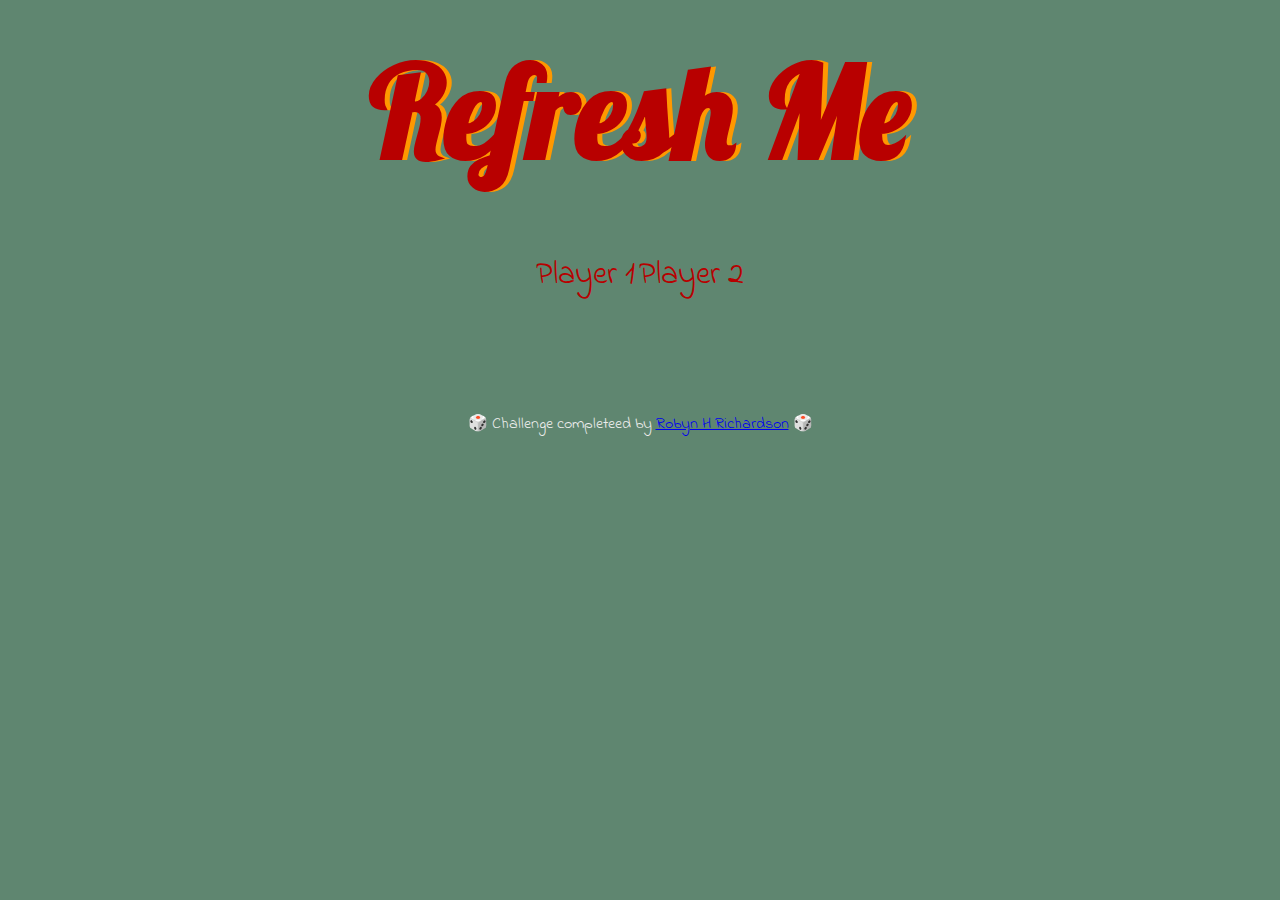
==== index.html @ 911a4639 "renamed index.html" ====
<!DOCTYPE html>
<html lang="en" dir="ltr">
  <head>
    <meta charset="utf-8" />
    <title>Dicee</title>
    <link rel="stylesheet" href="styles.css" />
    <link
      href="https://fonts.googleapis.com/css?family=Indie+Flower|Lobster"
      rel="stylesheet"
    />
  </head>
  <body>
    <div class="container">
      <h1>Refresh Me</h1>

      <div class="dice">
        <p>Player 1</p>
        <img class="img1" src="" />
      </div>

      <div class="dice">
        <p>Player 2</p>
        <img class="img2" src="" />
      </div>
    </div>
  </body>
  <script src="index.js" charset="utf-8"></script>
  <footer>
    🎲 Challenge completeed by
    <a href="https://robynhrich.netlify.app">Robyn H Richardson</a> 🎲
  </footer>
</html>
---- styles.css ----
.container {
  width: 70%;
  margin: auto;
  text-align: center;
}

.dice {
  text-align: center;
  display: inline-block;
}

body {
  background-color: #5f8670;
}

h1 {
  margin: 30px;
  font-family: "Lobster", cursive;
  text-shadow: 5px 0 #ff9800;
  font-size: 8rem;
  color: #b80000;
}

p {
  font-size: 2rem;
  color: #b80000;
  font-family: "Indie Flower", cursive;
}

img {
  width: 80%;
}

footer {
  margin-top: 5%;
  color: #eeeeee;
  text-align: center;
  font-family: "Indie Flower", cursive;
}
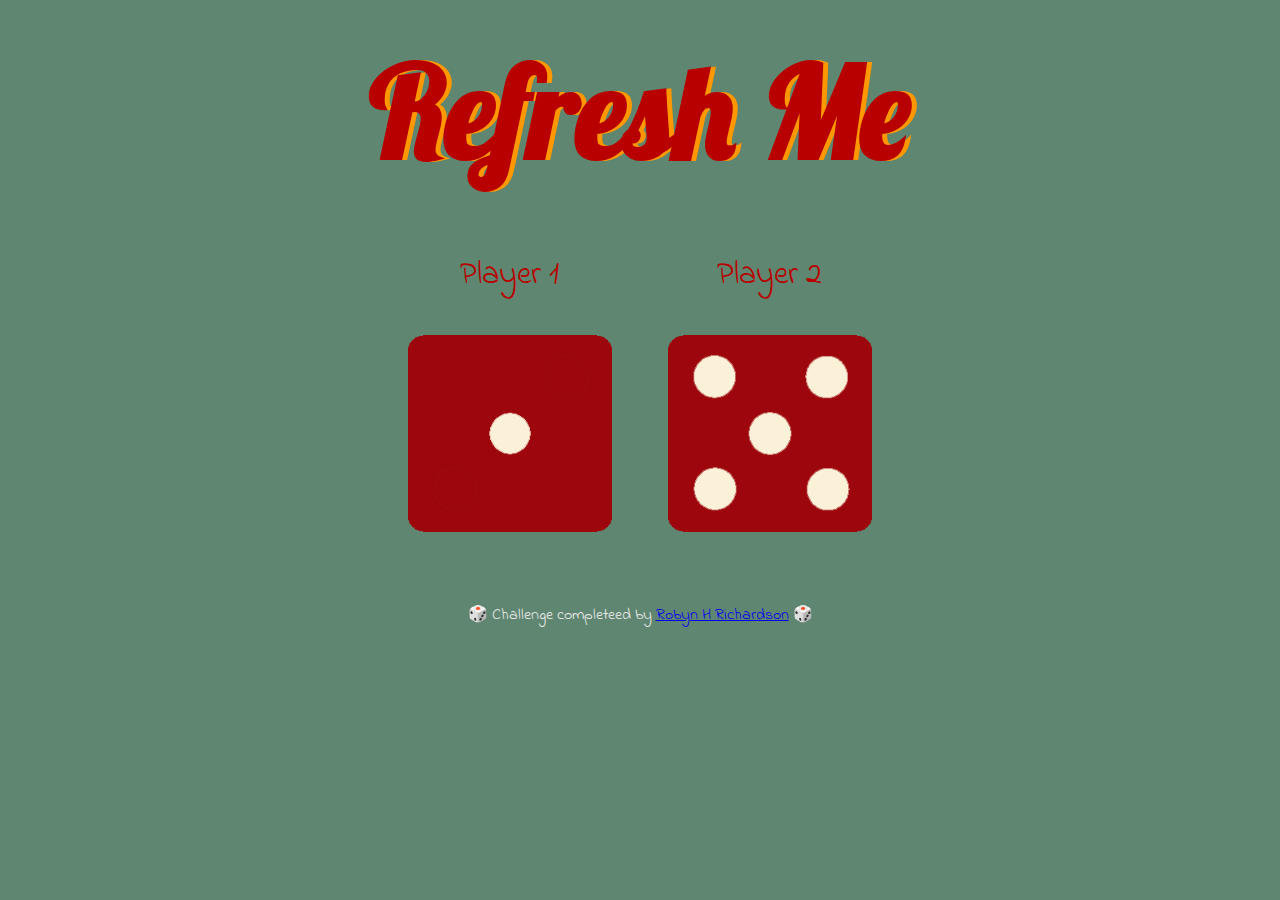
==== commit 9c30c3fb: "Added images based on random generator" ====
--- a/index.html
+++ b/index.html
@@ -15,12 +15,12 @@
 
       <div class="dice">
         <p>Player 1</p>
-        <img class="img1" src="" />
+        <img class="img1" src="/images/dice1.png" />
       </div>
 
       <div class="dice">
         <p>Player 2</p>
-        <img class="img2" src="" />
+        <img class="img2" src="/images/dice5.png" />
       </div>
     </div>
   </body>
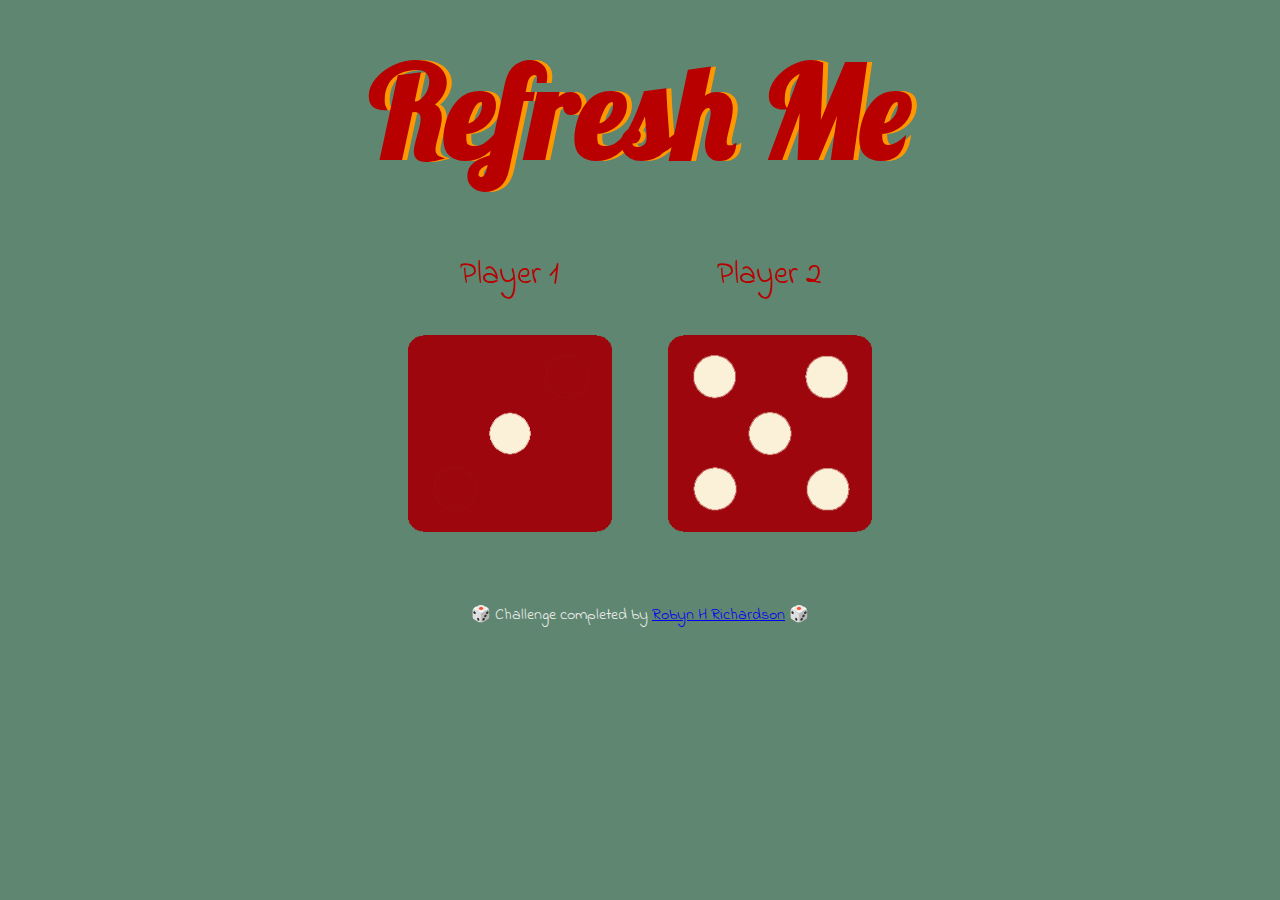
==== commit a050923f: "Fixed spelling error" ====
--- a/index.html
+++ b/index.html
@@ -26,7 +26,7 @@
   </body>
   <script src="index.js" charset="utf-8"></script>
   <footer>
-    🎲 Challenge completeed by
+    🎲 Challenge completed by
     <a href="https://robynhrich.netlify.app">Robyn H Richardson</a> 🎲
   </footer>
 </html>
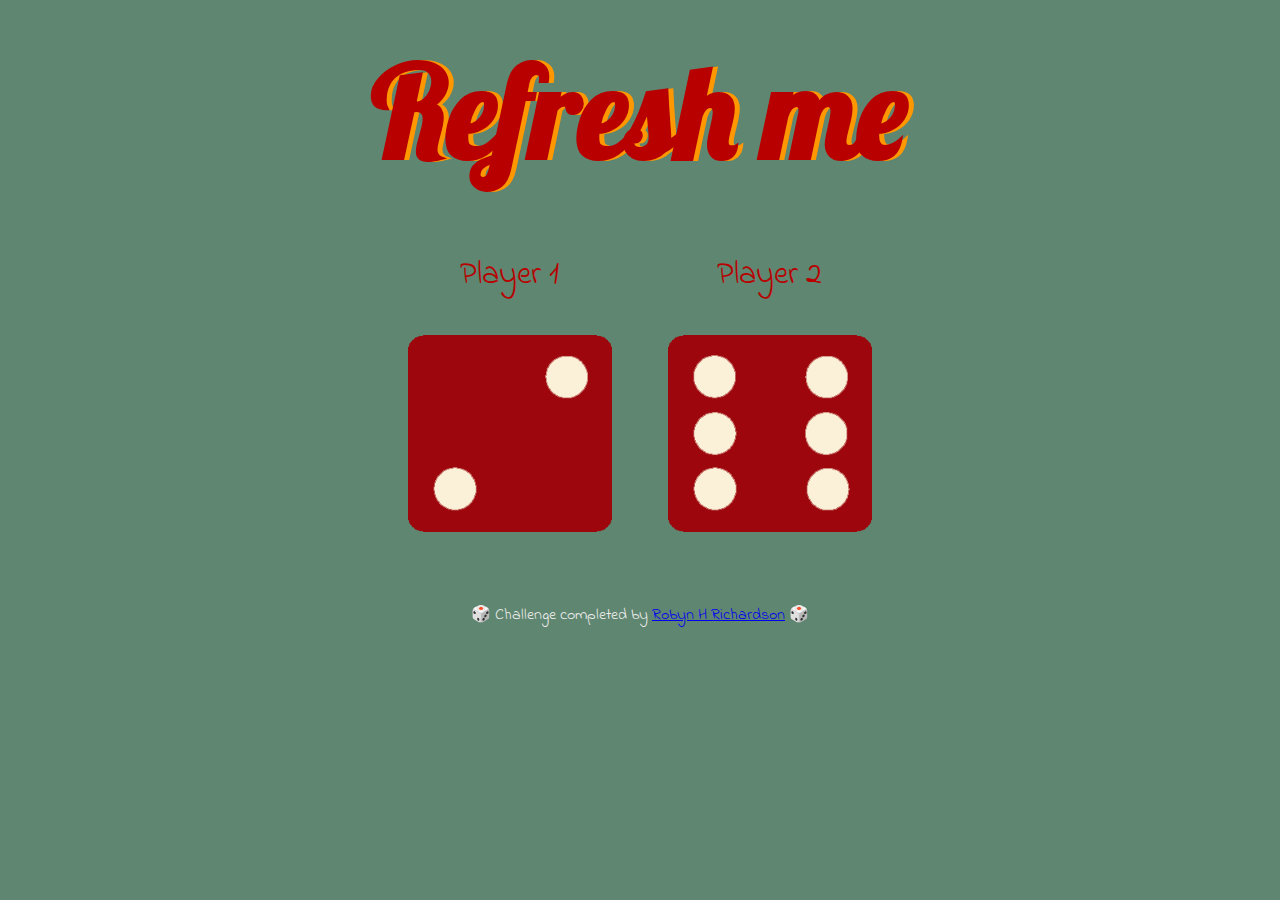
==== commit 0aad6f2c: "debugged in server console to start at 1st H1" ====
--- a/index.html
+++ b/index.html
@@ -2,7 +2,7 @@
 <html lang="en" dir="ltr">
   <head>
     <meta charset="utf-8" />
-    <title>Dicee</title>
+    <title>Dice</title>
     <link rel="stylesheet" href="styles.css" />
     <link
       href="https://fonts.googleapis.com/css?family=Indie+Flower|Lobster"
